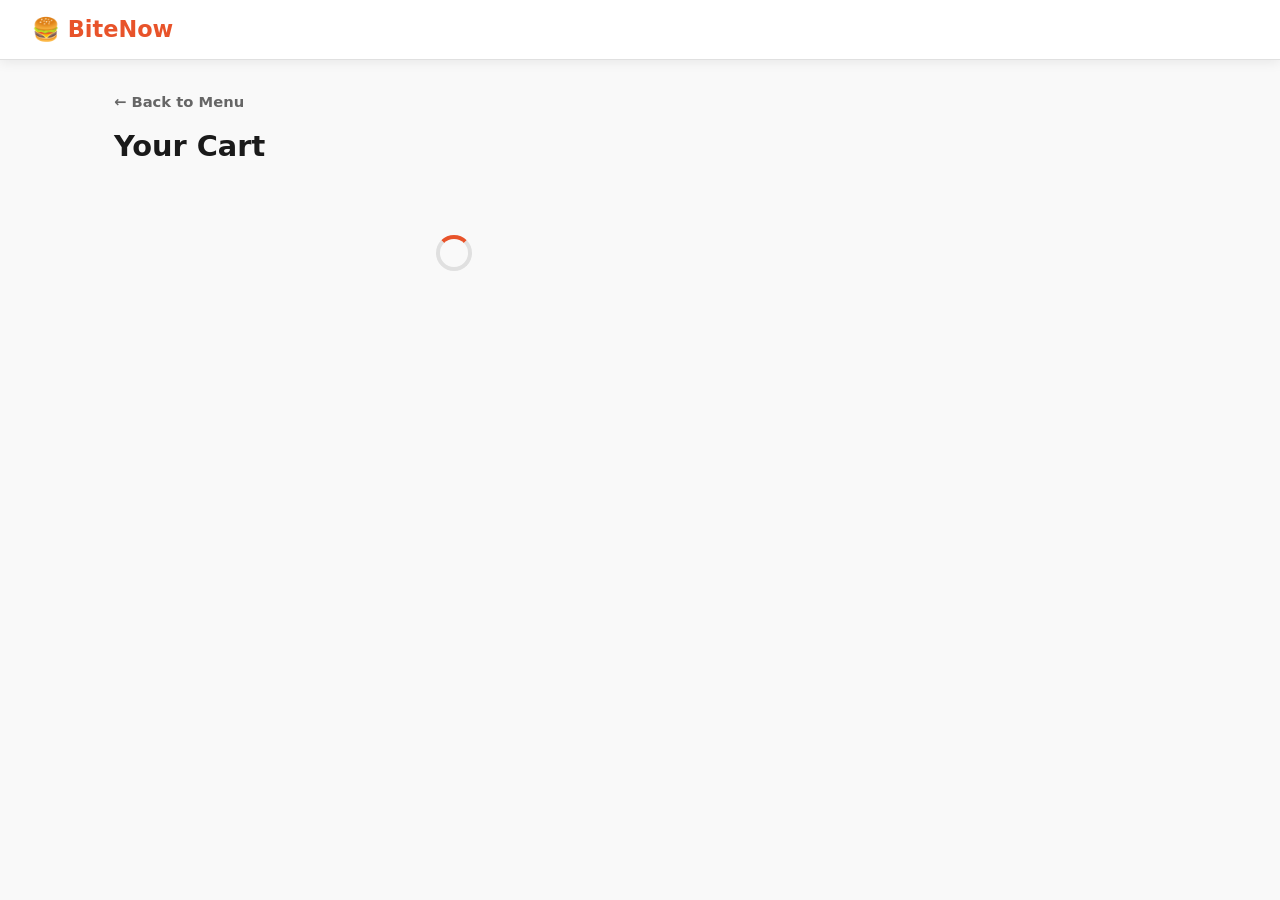
==== frontend/cart.html @ 6810ad19 "complete frontend and admin pages" ====
<!DOCTYPE html>
<html lang="en">
<head>
  <meta charset="UTF-8" />
  <meta name="viewport" content="width=device-width, initial-scale=1.0"/>
  <title>BiteNow — Cart</title>
  <link rel="stylesheet" href="css/style.css"/>
  <link rel="stylesheet" href="css/cart.css"/>
</head>
<body>

  <!-- ── Navbar ─────────────────────────────────────────── -->
  <header class="navbar">
    <a href="index.html" class="logo">🍔 BiteNow</a>
    <nav id="nav-links"></nav>
  </header>

  <!-- ── Page ───────────────────────────────────────────── -->
  <main class="page">
    <a href="menu.html" class="back-link">← Back to Menu</a>
    <h1 class="page-title">Your Cart</h1>

    <!-- Two-column layout: items left, summary right -->
    <div class="cart-layout" id="cart-layout">
      <div class="spinner"></div>
    </div>
  </main>

  <!-- ── Toast ──────────────────────────────────────────── -->
  <div class="toast" id="toast"></div>

  <script src="js/api.js"></script>
  <script src="js/auth.js"></script>
  <script src="js/cart.js"></script>
  <script src="js/cart-page.js"></script>
</body>
</html>
---- frontend/css/style.css ----
/* ─── Reset & Base ──────────────────────────────────────── */
*, *::before, *::after { box-sizing: border-box; margin: 0; padding: 0; }

:root {
  --primary:    #e8532a;   /* BiteNow orange */
  --primary-dk: #c94420;
  --bg:         #f9f9f9;
  --surface:    #ffffff;
  --border:     #e0e0e0;
  --text:       #1a1a1a;
  --muted:      #666666;
  --success:    #2e9e5b;
  --danger:     #d93025;
  --radius:     10px;
  --shadow:     0 2px 12px rgba(0,0,0,0.08);
  --nav-h:      60px;
}

body {
  font-family: 'Segoe UI', system-ui, sans-serif;
  background: var(--bg);
  color: var(--text);
  min-height: 100vh;
}

a { color: var(--primary); text-decoration: none; }
a:hover { text-decoration: underline; }

img { max-width: 100%; display: block; }

/* ─── Navbar ─────────────────────────────────────────────── */
.navbar {
  height: var(--nav-h);
  background: var(--surface);
  border-bottom: 1px solid var(--border);
  display: flex;
  align-items: center;
  justify-content: space-between;
  padding: 0 2rem;
  position: sticky;
  top: 0;
  z-index: 100;
  box-shadow: var(--shadow);
}

.navbar .logo {
  font-size: 1.4rem;
  font-weight: 700;
  color: var(--primary);
  text-decoration: none;
}

.navbar nav { display: flex; align-items: center; gap: 1.2rem; }
.navbar nav a { color: var(--text); font-weight: 500; }
.navbar nav a:hover { color: var(--primary); text-decoration: none; }

.cart-badge {
  background: var(--primary);
  color: #fff;
  border-radius: 99px;
  padding: 2px 8px;
  font-size: 0.78rem;
  font-weight: 700;
  margin-left: 2px;
}

/* ─── Page wrapper ───────────────────────────────────────── */
.page { max-width: 1100px; margin: 0 auto; padding: 2rem 1.5rem; }
.page-title { font-size: 1.8rem; font-weight: 700; margin-bottom: 1.5rem; }

/* ─── Cards ──────────────────────────────────────────────── */
.card {
  background: var(--surface);
  border: 1px solid var(--border);
  border-radius: var(--radius);
  box-shadow: var(--shadow);
  padding: 1.5rem;
}

/* ─── Buttons ────────────────────────────────────────────── */
.btn {
  display: inline-block;
  padding: 0.55rem 1.3rem;
  border-radius: var(--radius);
  border: none;
  font-size: 0.95rem;
  font-weight: 600;
  cursor: pointer;
  transition: background 0.15s, opacity 0.15s;
  text-align: center;
}

.btn-primary  { background: var(--primary); color: #fff; }
.btn-primary:hover  { background: var(--primary-dk); }
.btn-danger   { background: var(--danger);  color: #fff; }
.btn-danger:hover   { opacity: 0.85; }
.btn-outline  { background: transparent; border: 2px solid var(--primary); color: var(--primary); }
.btn-outline:hover  { background: var(--primary); color: #fff; }
.btn-sm { padding: 0.35rem 0.85rem; font-size: 0.85rem; }
.btn:disabled { opacity: 0.5; cursor: not-allowed; }

/* ─── Forms ──────────────────────────────────────────────── */
.form-group { margin-bottom: 1.1rem; }
.form-group label { display: block; font-weight: 600; margin-bottom: 0.35rem; }
.form-group input,
.form-group select,
.form-group textarea {
  width: 100%;
  padding: 0.6rem 0.9rem;
  border: 1px solid var(--border);
  border-radius: var(--radius);
  font-size: 0.95rem;
  background: var(--bg);
  color: var(--text);
  transition: border-color 0.15s;
}
.form-group input:focus,
.form-group select:focus,
.form-group textarea:focus {
  outline: none;
  border-color: var(--primary);
}
.form-group textarea { resize: vertical; min-height: 80px; }

/* ─── Auth card (login / signup) ─────────────────────────── */
.auth-wrapper {
  min-height: calc(100vh - var(--nav-h));
  display: flex;
  align-items: center;
  justify-content: center;
  padding: 2rem;
}
.auth-card {
  background: var(--surface);
  border: 1px solid var(--border);
  border-radius: var(--radius);
  box-shadow: var(--shadow);
  padding: 2.5rem;
  width: 100%;
  max-width: 420px;
}
.auth-card h1 { font-size: 1.5rem; margin-bottom: 0.3rem; }
.auth-card .subtitle { color: var(--muted); margin-bottom: 1.5rem; font-size: 0.92rem; }

/* ─── Alert messages ─────────────────────────────────────── */
.alert {
  padding: 0.7rem 1rem;
  border-radius: var(--radius);
  margin-bottom: 1rem;
  font-size: 0.92rem;
  display: none;
}
.alert.show { display: block; }
.alert-error   { background: #fde8e8; color: var(--danger); border: 1px solid #f5c6c6; }
.alert-success { background: #e6f4ee; color: var(--success); border: 1px solid #b7dfca; }

/* ─── Grid layouts ───────────────────────────────────────── */
.grid-3 { display: grid; grid-template-columns: repeat(auto-fill, minmax(280px, 1fr)); gap: 1.5rem; }
.grid-2 { display: grid; grid-template-columns: repeat(auto-fill, minmax(360px, 1fr)); gap: 1.5rem; }

/* ─── Status badges ──────────────────────────────────────── */
.badge {
  display: inline-block;
  padding: 3px 10px;
  border-radius: 99px;
  font-size: 0.78rem;
  font-weight: 700;
  text-transform: uppercase;
  letter-spacing: 0.03em;
}
.badge-pending   { background: #fff3cd; color: #856404; }
.badge-confirmed { background: #cce5ff; color: #004085; }
.badge-preparing { background: #fff0d4; color: #8a5700; }
.badge-ready     { background: #d4edda; color: #155724; }
.badge-delivered { background: #d1ecf1; color: #0c5460; }
.badge-cancelled { background: #f8d7da; color: var(--danger); }

/* ─── Table ──────────────────────────────────────────────── */
.table-wrap { overflow-x: auto; }
table { width: 100%; border-collapse: collapse; }
th, td { padding: 0.75rem 1rem; text-align: left; border-bottom: 1px solid var(--border); }
th { font-weight: 700; background: var(--bg); font-size: 0.85rem; text-transform: uppercase; letter-spacing: 0.04em; color: var(--muted); }
tr:last-child td { border-bottom: none; }
tr:hover td { background: #fafafa; }

/* ─── Spinner ────────────────────────────────────────────── */
.spinner {
  width: 36px; height: 36px;
  border: 4px solid var(--border);
  border-top-color: var(--primary);
  border-radius: 50%;
  animation: spin 0.7s linear infinite;
  margin: 3rem auto;
}
@keyframes spin { to { transform: rotate(360deg); } }

/* ─── Empty state ────────────────────────────────────────── */
.empty { text-align: center; padding: 4rem 1rem; color: var(--muted); }
.empty-icon { font-size: 3rem; margin-bottom: 0.5rem; }

/* ─── Responsive ─────────────────────────────────────────── */
@media (max-width: 600px) {
  .navbar { padding: 0 1rem; }
  .page   { padding: 1.5rem 1rem; }
  .auth-card { padding: 1.8rem 1.2rem; }
}

/* ── Smooth page transitions ─────────────────────────────── */
body { animation: fadeIn 0.18s ease; }
@keyframes fadeIn { from { opacity: 0; } to { opacity: 1; } }

/* ── Better focus ring for accessibility ─────────────────── */
:focus-visible {
  outline: 2px solid var(--primary);
  outline-offset: 2px;
}

/* ── Pill active state fix for admin status pills ────────── */
.pill { user-select: none; }

/* ── Scrollbar styling (webkit) ──────────────────────────── */
::-webkit-scrollbar       { width: 6px; height: 6px; }
::-webkit-scrollbar-track { background: var(--bg); }
::-webkit-scrollbar-thumb {
  background: var(--border);
  border-radius: 99px;
}
::-webkit-scrollbar-thumb:hover { background: var(--muted); }

/* ── Button click feel ───────────────────────────────────── */
.btn:active { transform: scale(0.97); }

/* ── Card link hover feel ────────────────────────────────── */
.menu-card { transition: transform 0.15s, box-shadow 0.15s; }
---- frontend/css/cart.css ----
/* ── Back link ───────────────────────────────────────────── */
.back-link {
  display: inline-block;
  margin-bottom: 1.2rem;
  color: var(--muted);
  font-size: 0.92rem;
  font-weight: 600;
  transition: color 0.15s;
}
.back-link:hover { color: var(--primary); text-decoration: none; }

/* ── Two-column layout ───────────────────────────────────── */
.cart-layout {
  display: grid;
  grid-template-columns: 1fr 340px;
  gap: 2rem;
  align-items: start;
}

/* ── Cart items column ───────────────────────────────────── */
.cart-items { display: flex; flex-direction: column; gap: 1rem; }

/* ── Single cart row ─────────────────────────────────────── */
.cart-row {
  background: var(--surface);
  border: 1px solid var(--border);
  border-radius: var(--radius);
  box-shadow: var(--shadow);
  padding: 1rem 1.2rem;
  display: flex;
  align-items: center;
  gap: 1.1rem;
}

.cart-row-emoji {
  font-size: 2.4rem;
  flex-shrink: 0;
  width: 52px;
  text-align: center;
}

.cart-row-info { flex: 1; min-width: 0; }

.cart-row-name {
  font-weight: 700;
  font-size: 1rem;
  white-space: nowrap;
  overflow: hidden;
  text-overflow: ellipsis;
}

.cart-row-price {
  font-size: 0.88rem;
  color: var(--muted);
  margin-top: 2px;
}

/* Quantity stepper (inline, smaller) */
.qty-stepper {
  display: flex;
  align-items: center;
  border: 2px solid var(--border);
  border-radius: var(--radius);
  overflow: hidden;
  flex-shrink: 0;
}
.qty-stepper button {
  width: 32px;
  height: 32px;
  border: none;
  background: var(--bg);
  font-size: 1.1rem;
  font-weight: 700;
  cursor: pointer;
  color: var(--text);
  transition: background 0.15s;
}
.qty-stepper button:hover { background: var(--border); }
.qty-stepper span {
  width: 36px;
  text-align: center;
  font-size: 0.95rem;
  font-weight: 700;
  border-left: 2px solid var(--border);
  border-right: 2px solid var(--border);
  line-height: 32px;
}

.cart-row-line {
  font-weight: 800;
  font-size: 1rem;
  min-width: 60px;
  text-align: right;
  flex-shrink: 0;
}

.btn-remove {
  background: none;
  border: none;
  cursor: pointer;
  font-size: 1.1rem;
  color: var(--muted);
  padding: 4px;
  border-radius: 6px;
  transition: color 0.15s, background 0.15s;
  flex-shrink: 0;
}
.btn-remove:hover { color: var(--danger); background: #fde8e8; }

/* ── Order summary card ──────────────────────────────────── */
.summary-card {
  background: var(--surface);
  border: 1px solid var(--border);
  border-radius: var(--radius);
  box-shadow: var(--shadow);
  padding: 1.5rem;
  position: sticky;
  top: calc(var(--nav-h) + 1rem);
}

.summary-card h2 {
  font-size: 1.1rem;
  font-weight: 700;
  margin-bottom: 1.2rem;
  padding-bottom: 0.75rem;
  border-bottom: 1px solid var(--border);
}

.summary-row {
  display: flex;
  justify-content: space-between;
  font-size: 0.92rem;
  margin-bottom: 0.6rem;
  color: var(--muted);
}

.summary-row.total {
  font-size: 1.15rem;
  font-weight: 800;
  color: var(--text);
  margin-top: 0.8rem;
  padding-top: 0.8rem;
  border-top: 2px solid var(--border);
  margin-bottom: 0;
}

/* Notes field */
.notes-label {
  display: block;
  font-weight: 600;
  font-size: 0.88rem;
  margin: 1.2rem 0 0.4rem;
  color: var(--text);
}
.notes-input {
  width: 100%;
  padding: 0.55rem 0.8rem;
  border: 1px solid var(--border);
  border-radius: var(--radius);
  font-size: 0.9rem;
  resize: vertical;
  min-height: 72px;
  background: var(--bg);
  color: var(--text);
  font-family: inherit;
  transition: border-color 0.15s;
}
.notes-input:focus { outline: none; border-color: var(--primary); }

/* Place order button */
.btn-place-order {
  width: 100%;
  margin-top: 1.2rem;
  padding: 0.8rem;
  font-size: 1rem;
  font-weight: 700;
  background: var(--primary);
  color: #fff;
  border: none;
  border-radius: var(--radius);
  cursor: pointer;
  transition: background 0.15s, transform 0.1s;
}
.btn-place-order:hover  { background: var(--primary-dk); }
.btn-place-order:active { transform: scale(0.98); }
.btn-place-order:disabled {
  background: var(--border);
  color: var(--muted);
  cursor: not-allowed;
}

/* Login nudge shown when user is not logged in */
.login-nudge {
  margin-top: 1rem;
  font-size: 0.88rem;
  text-align: center;
  color: var(--muted);
}

/* ── Empty cart state ────────────────────────────────────── */
.cart-empty {
  grid-column: 1 / -1;
  text-align: center;
  padding: 5rem 1rem;
  color: var(--muted);
}
.cart-empty-icon { font-size: 3.5rem; margin-bottom: 1rem; }
.cart-empty h2   { font-size: 1.3rem; margin-bottom: 0.5rem; color: var(--text); }

/* ── Toast ───────────────────────────────────────────────── */
.toast {
  position: fixed;
  bottom: 1.8rem;
  left: 50%;
  transform: translateX(-50%) translateY(20px);
  background: #1a1a1a;
  color: #fff;
  padding: 0.7rem 1.5rem;
  border-radius: 99px;
  font-size: 0.92rem;
  font-weight: 500;
  opacity: 0;
  pointer-events: none;
  transition: opacity 0.25s, transform 0.25s;
  white-space: nowrap;
  z-index: 999;
}
.toast.show { opacity: 1; transform: translateX(-50%) translateY(0); }

/* ── Responsive ──────────────────────────────────────────── */
@media (max-width: 750px) {
  .cart-layout { grid-template-columns: 1fr; }
  .summary-card { position: static; }
}
@media (max-width: 480px) {
  .cart-row { flex-wrap: wrap; }
  .cart-row-line { min-width: auto; }
}
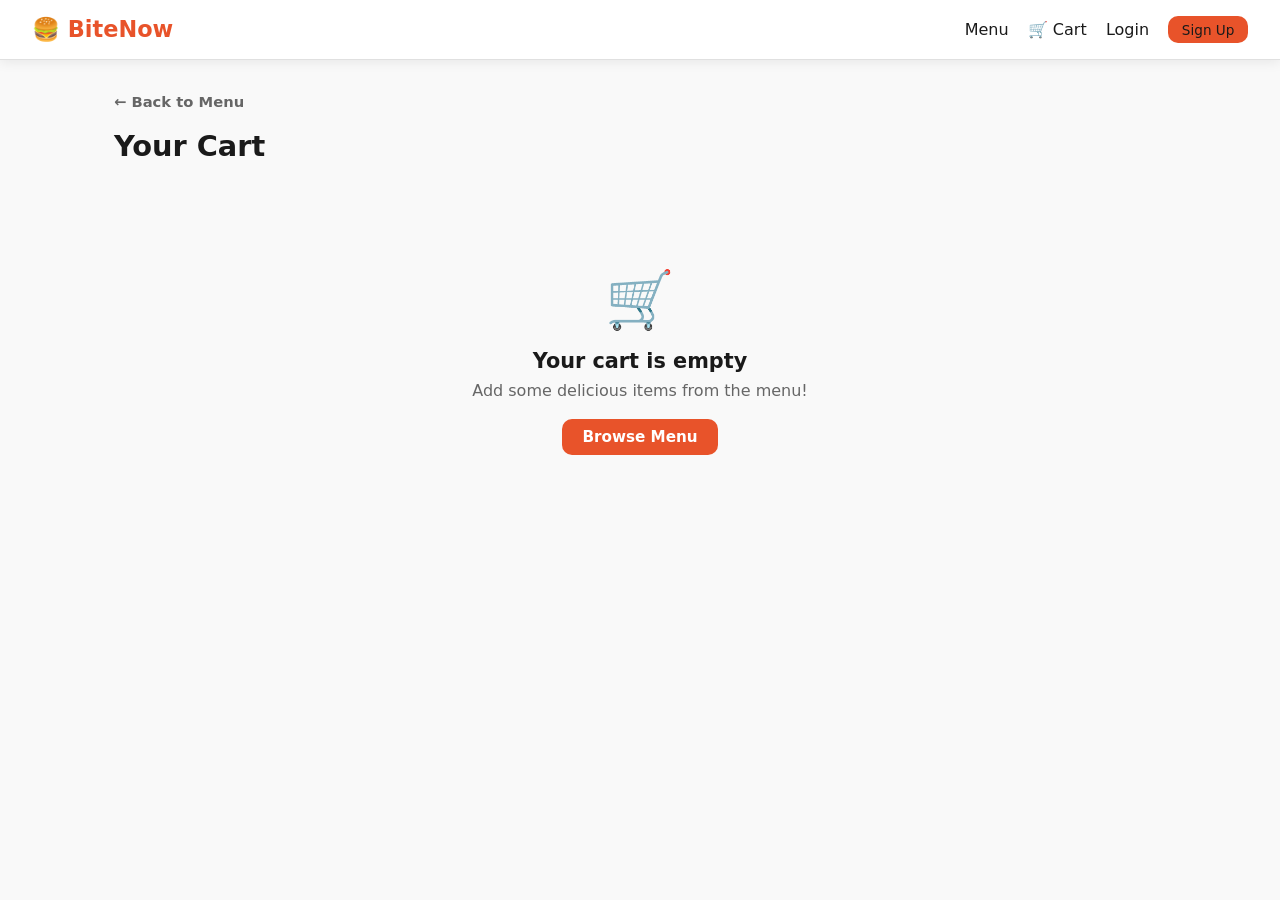
==== commit 92545aac: "feat: add user profile module with frontend, backend, and design updates" ====
--- a/frontend/cart.html
+++ b/frontend/cart.html
@@ -23,15 +23,20 @@
     <!-- Two-column layout: items left, summary right -->
     <div class="cart-layout" id="cart-layout">
       <div class="spinner"></div>
+      <div class="contact-strip-root"></div>
     </div>
+    
   </main>
-
+  
   <!-- ── Toast ──────────────────────────────────────────── -->
   <div class="toast" id="toast"></div>
-
+  <div class="order-message" id="order-message"></div>
+  
   <script src="js/api.js"></script>
   <script src="js/auth.js"></script>
+  <script src="js/contact-strip.js"></script>
   <script src="js/cart.js"></script>
+  <script src="js/navbar.js"></script>
   <script src="js/cart-page.js"></script>
 </body>
 </html>
--- a/frontend/css/cart.css
+++ b/frontend/css/cart.css
@@ -235,4 +235,35 @@
 @media (max-width: 480px) {
   .cart-row { flex-wrap: wrap; }
   .cart-row-line { min-width: auto; }
+}
+.toast {
+  position: fixed;
+  bottom: 20px;
+  left: 50%;
+  transform: translateX(-50%) translateY(20px);
+  background: #222;
+  color: white;
+  padding: 12px 18px;
+  border-radius: 10px;
+  font-size: 14px;
+  opacity: 0;
+  transition: all 0.3s ease;
+  z-index: 9999;
+}
+
+.toast.show {
+  opacity: 1;
+  transform: translateX(-50%) translateY(0);
+}
+.order-info-row {
+  display: flex;
+  align-items: center;
+  gap: 8px;
+  background: #f5f5f5;
+  border-radius: 8px;
+  padding: 10px 14px;
+  margin-bottom: 8px;
+  text-align: left;
+  font-size: 13px;
+  color: #555;
 }
